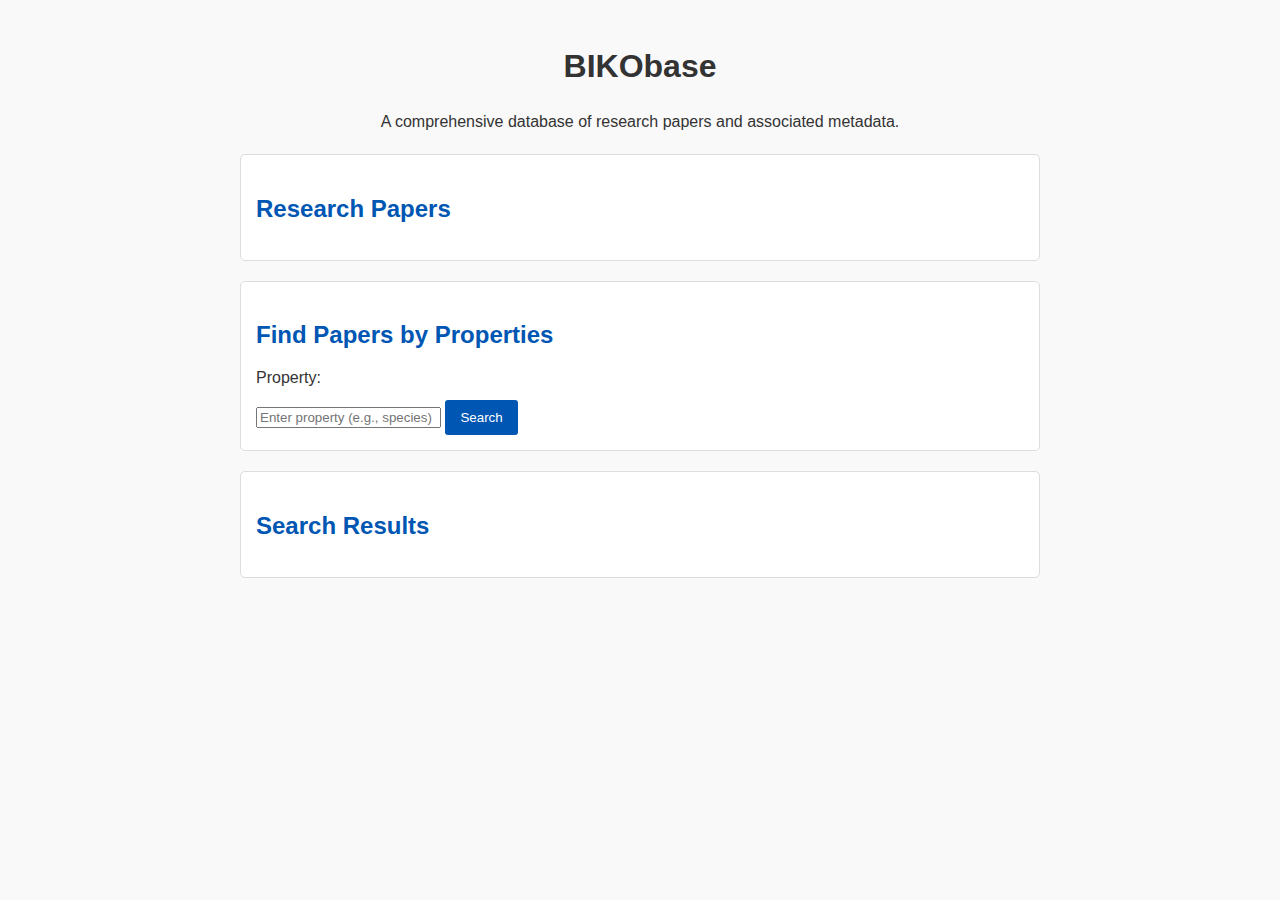
==== bikobase/index.html @ 67c201a3 "Update index.html" ====
<!DOCTYPE html>
<html lang="en">
<head>
    <meta charset="UTF-8">
    <meta name="viewport" content="width=device-width, initial-scale=1.0">
    <title>Brain Injury Ontology Knowledgebase (BIKObase)</title>
    <link rel="stylesheet" href="styles.css">
</head>
<body>
    <header>
        <h1>BIKObase</h1>
        <p>A comprehensive database of research papers and associated metadata.</p>
    </header>

    <main>
        <!-- Section for listing papers -->
        <section id="papers">
            <h2>Research Papers</h2>
            <div id="paper-container" class="content-box">
                <ul id="paper-list"></ul>
            </div>
        </section>

        <!-- Section for querying similar papers -->
        <section id="query">
            <h2>Find Papers by Properties</h2>
            <div class="content-box">
                <form id="query-form">
                    <label for="property">Property:</label>
                    <input type="text" id="property" name="property" placeholder="Enter property (e.g., species)">
                    <button type="submit">Search</button>
                </form>
            </div>
        </section>

        <!-- Section for displaying results -->
        <section id="results">
            <h2>Search Results</h2>
            <div id="result-container" class="content-box">
                <ul id="result-list"></ul>
            </div>
        </section>
    </main>

    <footer>
        <p> </p>
    </footer>

    <script src="script.js"></script>
</body>
</html>
---- bikobase/styles.css ----
body {
    font-family: Arial, sans-serif;
    line-height: 1.6;
    background: #f9f9f9;
    color: #333;
    margin: 0;
    padding: 20px;
}

header {
    text-align: center;
    margin-bottom: 20px;
}

header h1 {
    font-size: 2em;
    margin-bottom: 10px;
}

main {
    max-width: 800px;
    margin: 0 auto;
}

section {
    margin-bottom: 20px;
    background: #fff;
    border: 1px solid #ddd;
    border-radius: 5px;
    padding: 15px;
}

section h2 {
    margin-bottom: 10px;
    color: #0056b3;
}

form label {
    display: block;
    margin-top: 10px;
}

button {
    margin-top: 10px;
    padding: 10px 15px;
    background: #0056b3;
    color: #fff;
    border: none;
    border-radius: 3px;
    cursor: pointer;
}

button:hover {
    background: #004494;
}



JavaScript (script.js)

document.addEventListener('DOMContentLoaded', () => {
    const paperList = document.getElementById('paper-list');
    const resultList = document.getElementById('result-list');
    const queryForm = document.getElementById('query-form');

    // Load papers from JSON
    fetch('papers.json')
        .then(response => response.json())
        .then(data => {
            data.forEach(paper => {
                const li = document.createElement('li');
                li.textContent = paper.metadata['http://www.w3.org/2000/01/rdf-schema#label'] || paper.uri;
                li.onclick = () => displayMetadata(paper);
                paperList.appendChild(li);
            });
        });

    // Display metadata for a selected paper
    const displayMetadata = (paper) => {
        resultList.innerHTML = `
            <li><strong>URI:</strong> ${paper.uri}</li>
            ${Object.entries(paper.metadata)
                .map(([key, value]) => `<li><strong>${key}:</strong> ${value}</li>`)
                .join('')}
        `;
    };

    // Handle query form submission
    queryForm.addEventListener('submit', (e) => {
        e.preventDefault();
        const property = document.getElementById('property').value.toLowerCase();

        // Fetch and filter papers based on the queried property
        fetch('papers.json')
            .then(response => response.json())
            .then(data => {
                const filtered = data.filter(paper => {
                    return Object.keys(paper.metadata).some(key =>
                        key.toLowerCase().includes(property)
                    );
                });

                // Display results
                resultList.innerHTML = filtered
                    .map(
                        paper =>
                            `<li>${paper.metadata['http://www.w3.org/2000/01/rdf-schema#label'] || paper.uri}</li>`
                    )
                    .join('');
            });
    });
});
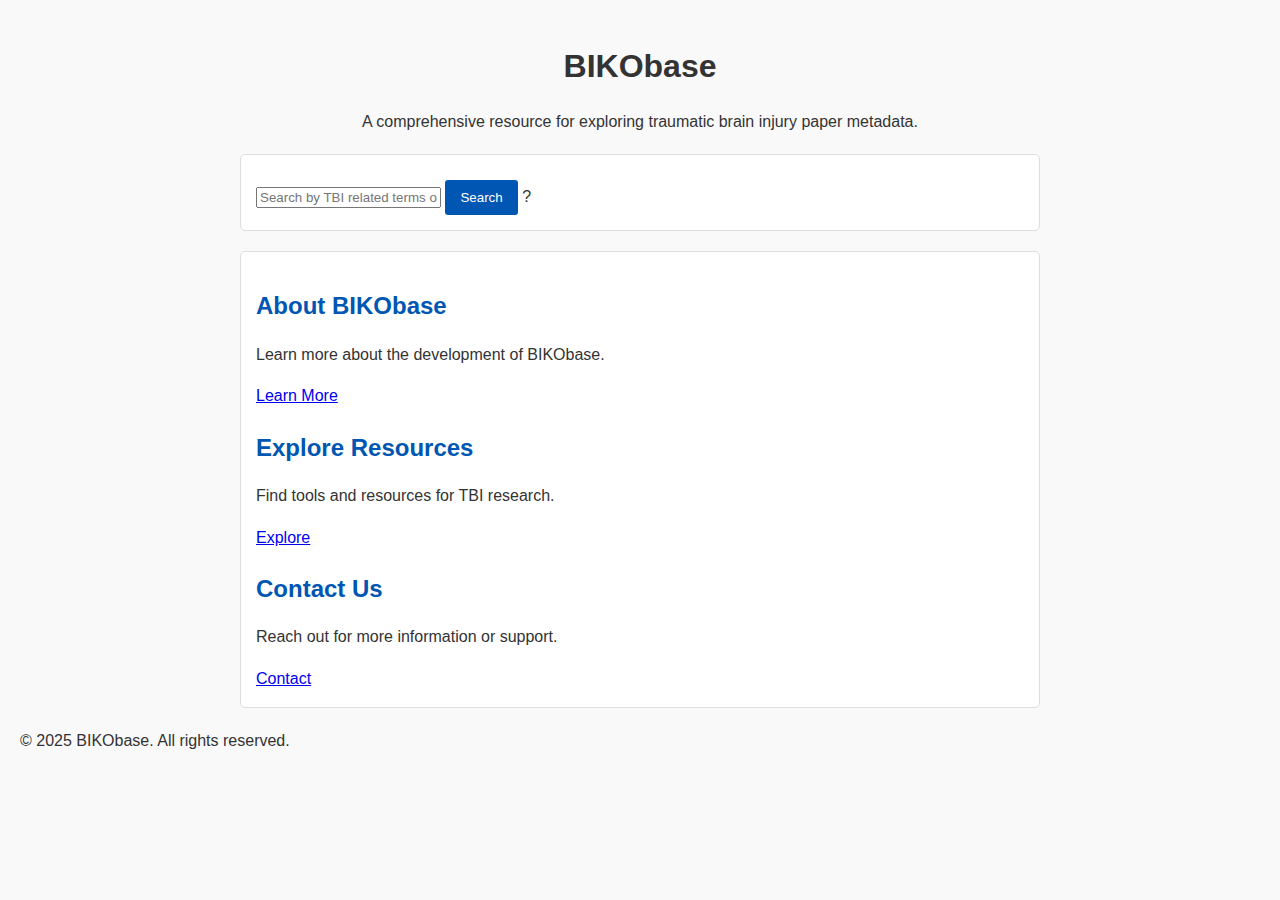
==== commit 90d80385: "Update index.html" ====
--- a/bikobase/index.html
+++ b/bikobase/index.html
@@ -3,49 +3,53 @@
 <head>
     <meta charset="UTF-8">
     <meta name="viewport" content="width=device-width, initial-scale=1.0">
-    <title>Brain Injury Ontology Knowledgebase (BIKObase)</title>
+    <title>Brain Injury Knowledge Ontology KnowledgeBase (BIKObase)</title>
+    <link href="https://fonts.googleapis.com/css2?family=Montserrat:wght@700&family=Roboto:wght@400&display=swap" rel="stylesheet">
     <link rel="stylesheet" href="styles.css">
 </head>
 <body>
     <header>
-        <h1>BIKObase</h1>
-        <p>A comprehensive database of research papers and associated metadata.</p>
+        <h1 class="title">BIKObase</h1>
+        <p class="description">A comprehensive resource for exploring traumatic brain injury paper metadata.</p>
     </header>
 
     <main>
-        <!-- Section for listing papers -->
-        <section id="papers">
-            <h2>Research Papers</h2>
-            <div id="paper-container" class="content-box">
-                <ul id="paper-list"></ul>
-            </div>
+        <section class="search-section">
+            <input type="text" id="search-bar" placeholder="Search by TBI related terms or PMID">
+            <button id="search-button">Search</button>
+            <span id="help-icon" title="Search for terms or papers via PMID">?</span>
         </section>
 
-        <!-- Section for querying similar papers -->
-        <section id="query">
-            <h2>Find Papers by Properties</h2>
-            <div class="content-box">
-                <form id="query-form">
-                    <label for="property">Property:</label>
-                    <input type="text" id="property" name="property" placeholder="Enter property (e.g., species)">
-                    <button type="submit">Search</button>
-                </form>
+        <section class="cards-section">
+            <div class="card">
+                <h2>About BIKObase</h2>
+                <p>Learn more about the development of BIKObase.</p>
+                <a href="about.html" class="card-link">Learn More</a>
             </div>
-        </section>
-
-        <!-- Section for displaying results -->
-        <section id="results">
-            <h2>Search Results</h2>
-            <div id="result-container" class="content-box">
-                <ul id="result-list"></ul>
+            <div class="card">
+                <h2>Explore Resources</h2>
+                <p>Find tools and resources for TBI research.</p>
+                <a href="resources.html" class="card-link">Explore</a>
+            </div>
+            <div class="card">
+                <h2>Contact Us</h2>
+                <p>Reach out for more information or support.</p>
+                <a href="contact.html" class="card-link">Contact</a>
             </div>
         </section>
     </main>
 
     <footer>
-        <p> </p>
+        <p>&copy; 2025 BIKObase. All rights reserved.</p>
     </footer>
 
-    <script src="script.js"></script>
+    <script>
+        document.getElementById('search-button').onclick = function () {
+            const searchQuery = document.getElementById('search-bar').value.trim();
+            if (searchQuery) {
+                window.location.href = `search.html?q=${encodeURIComponent(searchQuery)}`;
+            }
+        };
+    </script>
 </body>
 </html>
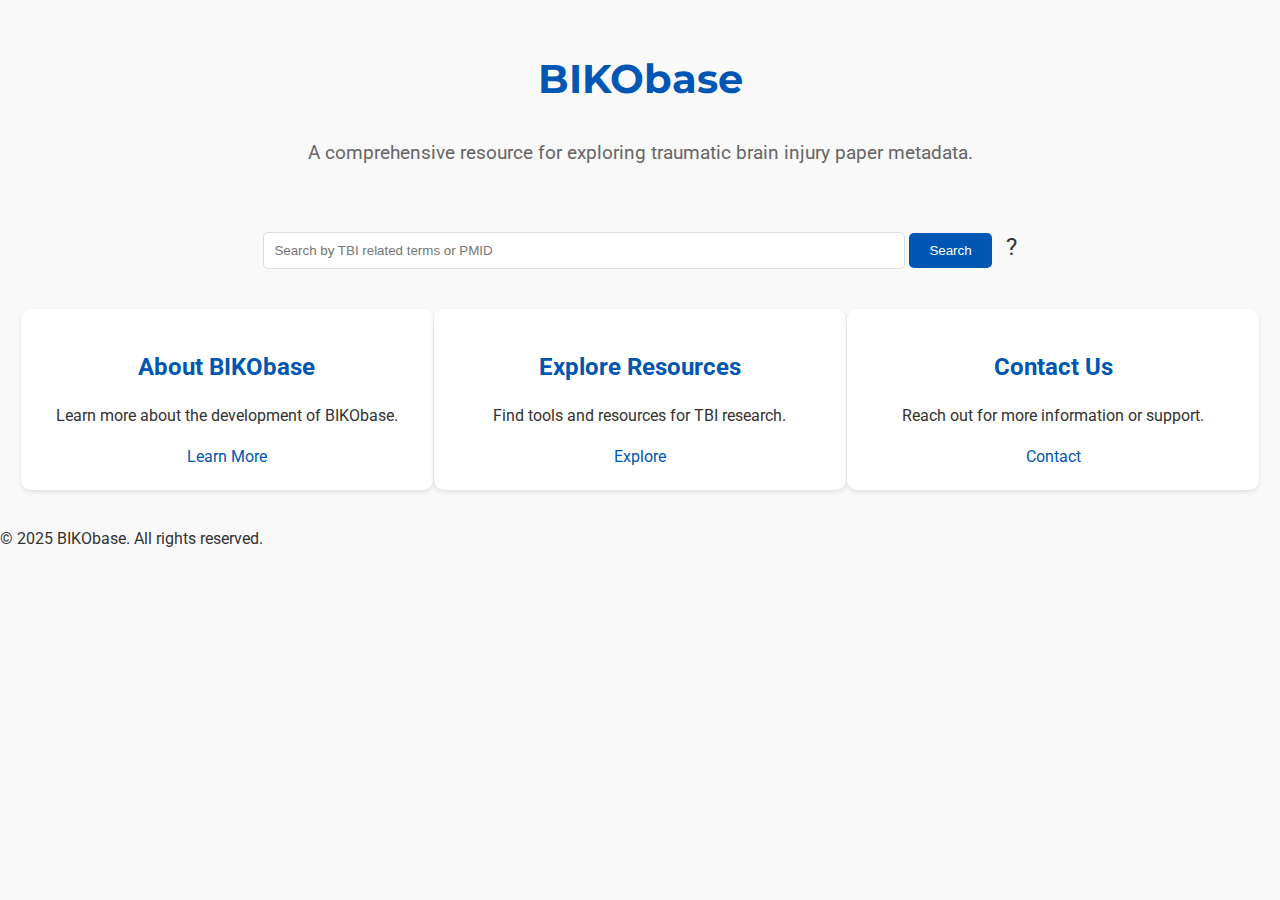
==== commit f128d6f2: "Update index.html" ====
--- a/bikobase/index.html
+++ b/bikobase/index.html
@@ -24,17 +24,17 @@
             <div class="card">
                 <h2>About BIKObase</h2>
                 <p>Learn more about the development of BIKObase.</p>
-                <a href="about.html" class="card-link">Learn More</a>
+                <a href="https://mcsz.github.io/bikotbi.io/bikobase/about.html" class="card-link">Learn More</a>
             </div>
             <div class="card">
                 <h2>Explore Resources</h2>
                 <p>Find tools and resources for TBI research.</p>
-                <a href="resources.html" class="card-link">Explore</a>
+                <a href="https://mcsz.github.io/bikotbi.io/bikobase/resources.html" class="card-link">Explore</a>
             </div>
             <div class="card">
                 <h2>Contact Us</h2>
                 <p>Reach out for more information or support.</p>
-                <a href="contact.html" class="card-link">Contact</a>
+                <a href="https://mcsz.github.io/bikotbi.io/bikobase/contact.html" class="card-link">Contact</a>
             </div>
         </section>
     </main>
--- a/bikobase/styles.css
+++ b/bikobase/styles.css
@@ -1,112 +1,75 @@
 body {
-    font-family: Arial, sans-serif;
-    line-height: 1.6;
+    font-family: 'Roboto', sans-serif;
     background: #f9f9f9;
     color: #333;
+    line-height: 1.6;
     margin: 0;
-    padding: 20px;
 }
 
 header {
     text-align: center;
-    margin-bottom: 20px;
+    padding: 20px 0;
 }
 
-header h1 {
-    font-size: 2em;
+.title {
+    font-family: 'Montserrat', sans-serif;
+    color: #0056b3;
+    font-size: 2.5em;
+}
+
+.description {
+    color: #666;
+    font-size: 1.2em;
+}
+
+.search-section {
+    text-align: center;
+    padding: 20px;
+}
+
+#search-bar {
+    padding: 10px;
+    width: 50%;
+    border: 1px solid #ddd;
+    border-radius: 5px;
+}
+
+#search-button {
+    padding: 10px 20px;
+    background: #0056b3;
+    color: white;
+    border: none;
+    border-radius: 5px;
+    cursor: pointer;
+}
+
+#help-icon {
+    margin-left: 10px;
+    font-size: 1.5em;
+    cursor: pointer;
+}
+
+.cards-section {
+    display: flex;
+    justify-content: space-around;
+    padding: 20px;
+}
+
+.card {
+    background: white;
+    padding: 20px;
+    border-radius: 10px;
+    box-shadow: 0 2px 5px rgba(0, 0, 0, 0.1);
+    width: 30%;
+    text-align: center;
+}
+
+.card h2 {
+    color: #0056b3;
     margin-bottom: 10px;
 }
 
-main {
-    max-width: 800px;
-    margin: 0 auto;
+.card-link {
+    color: #0056b3;
+    text-decoration: none;
 }
-
-section {
-    margin-bottom: 20px;
-    background: #fff;
-    border: 1px solid #ddd;
-    border-radius: 5px;
-    padding: 15px;
-}
-
-section h2 {
-    margin-bottom: 10px;
-    color: #0056b3;
-}
-
-form label {
-    display: block;
-    margin-top: 10px;
-}
-
-button {
-    margin-top: 10px;
-    padding: 10px 15px;
-    background: #0056b3;
-    color: #fff;
-    border: none;
-    border-radius: 3px;
-    cursor: pointer;
-}
-
-button:hover {
-    background: #004494;
-}
-
-
-
-JavaScript (script.js)
-
-document.addEventListener('DOMContentLoaded', () => {
-    const paperList = document.getElementById('paper-list');
-    const resultList = document.getElementById('result-list');
-    const queryForm = document.getElementById('query-form');
-
-    // Load papers from JSON
-    fetch('papers.json')
-        .then(response => response.json())
-        .then(data => {
-            data.forEach(paper => {
-                const li = document.createElement('li');
-                li.textContent = paper.metadata['http://www.w3.org/2000/01/rdf-schema#label'] || paper.uri;
-                li.onclick = () => displayMetadata(paper);
-                paperList.appendChild(li);
-            });
-        });
-
-    // Display metadata for a selected paper
-    const displayMetadata = (paper) => {
-        resultList.innerHTML = `
-            <li><strong>URI:</strong> ${paper.uri}</li>
-            ${Object.entries(paper.metadata)
-                .map(([key, value]) => `<li><strong>${key}:</strong> ${value}</li>`)
-                .join('')}
-        `;
-    };
-
-    // Handle query form submission
-    queryForm.addEventListener('submit', (e) => {
-        e.preventDefault();
-        const property = document.getElementById('property').value.toLowerCase();
-
-        // Fetch and filter papers based on the queried property
-        fetch('papers.json')
-            .then(response => response.json())
-            .then(data => {
-                const filtered = data.filter(paper => {
-                    return Object.keys(paper.metadata).some(key =>
-                        key.toLowerCase().includes(property)
-                    );
-                });
-
-                // Display results
-                resultList.innerHTML = filtered
-                    .map(
-                        paper =>
-                            `<li>${paper.metadata['http://www.w3.org/2000/01/rdf-schema#label'] || paper.uri}</li>`
-                    )
-                    .join('');
-            });
-    });
-});
